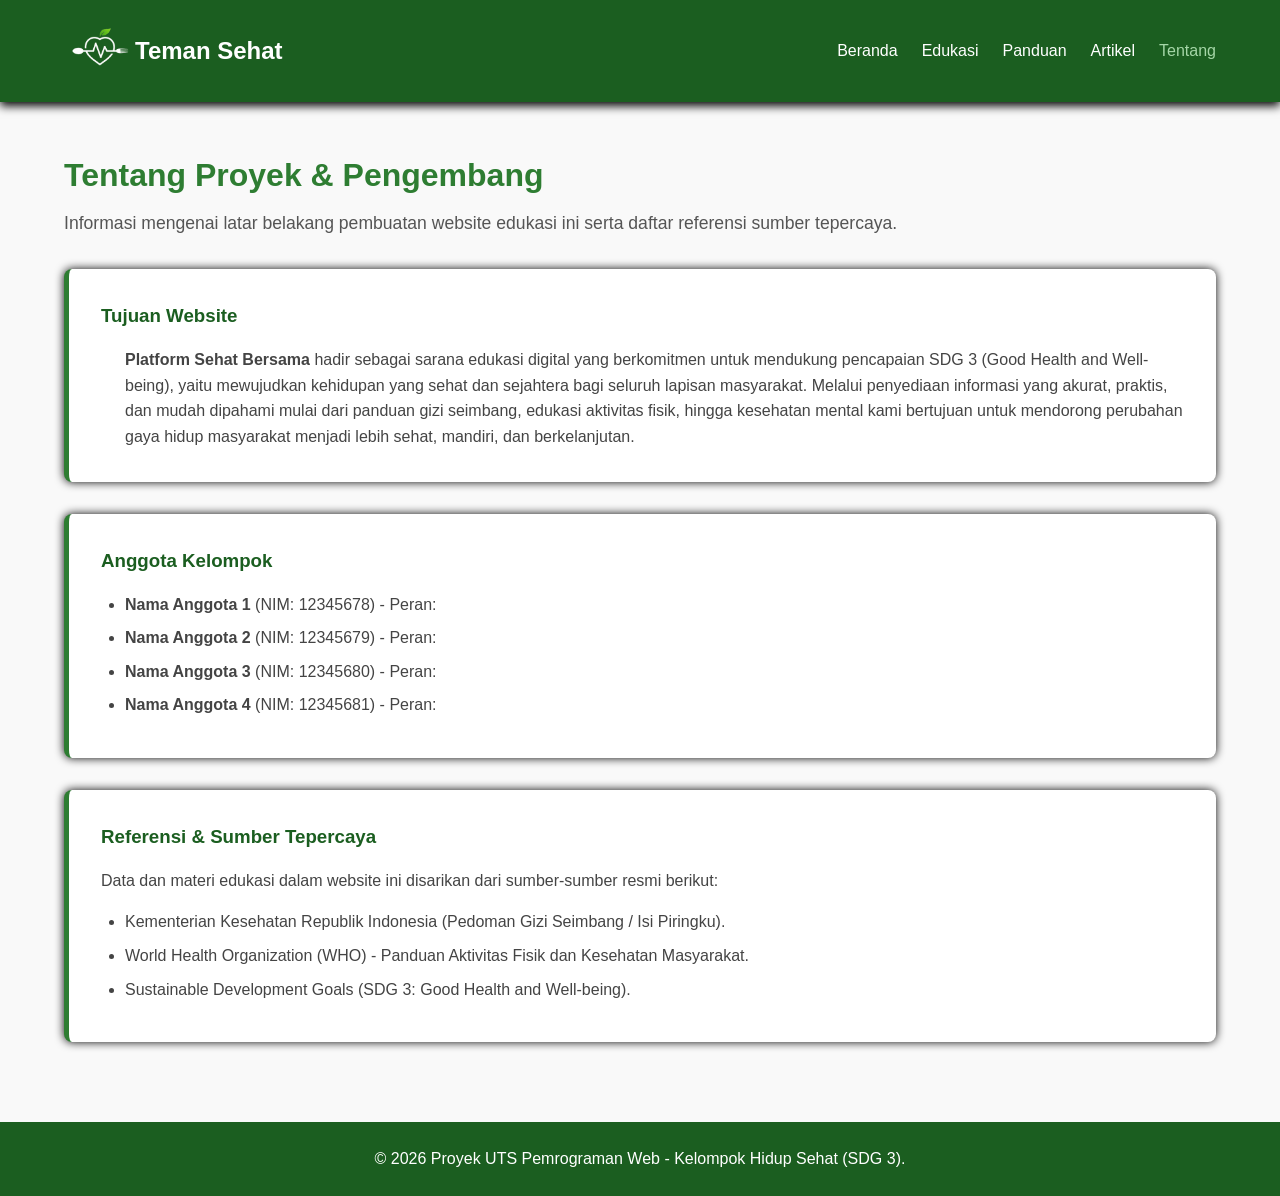
==== tentang.html @ 333ab2db "Add files via upload" ====
<!DOCTYPE html>
<html lang="id">
<head>
    <meta charset="UTF-8">
    <meta name="viewport" content="width=device-width, initial-scale=1.0">
    <title>Tentang Proyek - Teman Sehat</title>
    <link rel="stylesheet" href="style1.css">
</head>
<body>
    <!-- Header & Navigasi -->
    <header>
        <div class="container nav-container">
            <div class="logo-wrapper">
                <img src="logohidupsehat.png" alt="Logo Teman Sehat" class="logo-img">
                <h1 class="logo">Teman Sehat</h1>
            </div>
            <nav>
                <ul>
                    <li><a href="index.html">Beranda</a></li>
                    <li><a href="edukasi.html">Edukasi</a></li>
                    <li><a href="panduan.html">Panduan</a></li>
                    <li><a href="artikel.html">Artikel</a></li>
                    <li><a href="tentang.html" class="active">Tentang</a></li>
                </ul>
            </nav>
        </div>
    </header>

    <!-- Konten Utama Tentang -->
    <main class="container content-section">
        <h2>Tentang Proyek & Pengembang</h2>
        <p class="section-intro">Informasi mengenai latar belakang pembuatan website edukasi ini serta daftar referensi sumber tepercaya.</p>

                <!-- Anggota Kelompok -->
        <section class="set-card">
            <h3>Tujuan Website</h3>
            <ul>
                <b>Platform Sehat Bersama</b> hadir sebagai sarana edukasi digital yang berkomitmen untuk mendukung pencapaian SDG 3 (Good Health and Well-being), yaitu mewujudkan kehidupan yang sehat dan sejahtera bagi seluruh lapisan masyarakat.
                    Melalui penyediaan informasi yang akurat, praktis, dan mudah dipahami mulai dari panduan gizi seimbang, edukasi aktivitas fisik, hingga kesehatan mental kami bertujuan untuk mendorong perubahan gaya hidup masyarakat menjadi lebih sehat, mandiri, dan berkelanjutan.
            </ul>
        </section>
        
        <!-- Anggota Kelompok -->
        <section class="set-card">
            <h3>Anggota Kelompok</h3>
            <ul>
                <li><b>Nama Anggota 1</b> (NIM: 12345678) - Peran: </li>
                <li><b>Nama Anggota 2</b> (NIM: 12345679) - Peran: </li>
                <li><b>Nama Anggota 3</b> (NIM: 12345680) - Peran: </li>
                <li><b>Nama Anggota 4</b> (NIM: 12345681) - Peran: </li>
            </ul>
        </section>

        <!-- Referensi -->
        <section class="set-card">
            <h3>Referensi & Sumber Tepercaya</h3>
            <p>Data dan materi edukasi dalam website ini disarikan dari sumber-sumber resmi berikut:</p>
            <ul>
                <li>Kementerian Kesehatan Republik Indonesia (Pedoman Gizi Seimbang / Isi Piringku).</li>
                <li>World Health Organization (WHO) - Panduan Aktivitas Fisik dan Kesehatan Masyarakat.</li>
                <li>Sustainable Development Goals (SDG 3: Good Health and Well-being).</li>
            </ul>
        </section>
    </main>

    <!-- Footer -->
    <footer>
        <div class="container">
            <p>&copy; 2026 Proyek UTS Pemrograman Web - Kelompok Hidup Sehat (SDG 3).</p>
        </div>
    </footer>
</body>
</html>
---- style1.css ----
/* Pengaturan Dasar */
* {
    margin: 0;
    padding: 0;
    box-sizing: border-box;
}

/* Menjaga lebar halaman tetap konsisten di semua halaman */
html {
    overflow-y: scroll;
}

body {
    font-family: 'Segoe UI', Tahoma, Geneva, Verdana, sans-serif;
    line-height: 1.6;
    color: #333;
    background-color: #f9f9f9;
    display: flex;
    flex-direction: column;
    min-height: 100vh;
}

main {
    flex: 1;
}

.container {
    width: 90%;
    max-width: 1200px;
    margin: 0 auto;
}

/* Header & Navigasi (Flexbox) */
header {
    background-color: #1b5e20;
    color: #fff;
    padding: 1rem 0;
    position: sticky;
    top: 0;
    z-index: 1000;
    box-shadow: 0 4px 9px rgb(5, 5, 5);
}

.nav-container {
    display: flex;
    justify-content: space-between;
    align-items: center;
    flex-wrap: wrap;
}

/* Styling untuk Logo Header */
.logo-wrapper {
    display: flex;
    align-items: center;
    gap: 1px; /* Jarak antara gambar logo dan teks */
}

.logo-img {
    width: 70px;  /* Atur lebar logo sesuai kebutuhan */
    height: auto; /* Menjaga proporsi gambar */
}

.logo {
    font-size: 1.5rem;
    font-weight: bold;
}

nav ul {
    display: flex;
    list-style: none;
    gap: 1.5rem;
}

nav a {
    color: #fff;
    text-decoration: none;
    font-weight: 500;
    transition: color 0.3s;
}

nav a:hover, nav a.active {
    color: #a5d6a7;
}

/* Hero Section */
.hero {
    background: linear-gradient( rgba(46, 125, 50, 0.553)), url('berandabg.jpg') no-repeat center center/cover;
    color: #fff;
    text-align: center;
    padding: 5rem 1rem;
}

.hero-content h2 {
    font-size: 2.5rem;
    margin-bottom: 1rem;
}

.hero-content p {
    font-size: 1.2rem;
    margin-bottom: 2rem;
    max-width: 700px;
    margin-left: auto;
    margin-right: auto;
}

/* Features / Cards (Flexbox Grid Simulation) */
.features {
    display: grid;
    grid-template-columns: repeat(4, 1fr); /* Memaksa tepat 4 kolom sejajar */
    gap: 2rem;
    gap: 2rem;
    margin: 3rem auto;
    flex-wrap: wrap;
    justify-content: center;
}

.card {
    background: #fff;
    padding: 2rem;
    border-radius: 8px;
    box-shadow: 0 2px 5px rgba(0,0,0,0.1);
    flex: 1;
    min-width: 280px;
}

.card h3 {
    color: #2e7d32;
    margin-bottom: 0.75rem;
}

/* Footer */
footer {
    background-color: #1b5e20;
    color: #fff;
    text-align: center;
    padding: 1.5rem 0;
    margin-top: auto;
}

/* Styling Khusus Konten Halaman */
.content-section {
    padding: 3rem 0;
}

.content-section h2 {
    color: #2e7d32;
    font-size: 2rem;
    margin-bottom: 0.5rem;
}

.section-intro {
    font-size: 1.1rem;
    color: #555;
    margin-bottom: 2rem;
}

.set-card {
    background: #fff;
    padding: 2rem;
    border-radius: 8px;
    box-shadow: 0 2px 5px rgba(0,0,0,0.05);
    margin-bottom: 2rem;
    border-left: 5px solid #2e7d32;
    box-sizing: border-box;
    box-shadow: 0 0px 10px rgb(5, 5, 5);
    width: 100%;
    /* ... (properti kartu yang sudah ada seperti background, padding, dll) ... */
    transition: transform 0.3s ease, box-shadow 0.3s ease; /* Kunci agar pergerakannya mulus */
}

.set-card h3 {
    color: #1b5e20;
    margin-bottom: 1rem;
}

/* Efek saat kursor diarahkan ke kartu */
.set-card:hover {
    transform: translateY(-6px); /* Membuat kartu bergerak sedikit ke atas (efek timbul) */
    box-shadow: 0 0px 35px rgba(0, 0, 0, 0.12); /* Membuat bayangan lebih luas dan tegas */
}

.set-card p {
    margin-bottom: 1rem;
    color: #444;
}

.set-card ul {
    padding-left: 1.5rem;
    color: #444;
}

.set-card li {
    margin-bottom: 0.5rem;
}

/* Responsive Media Queries untuk Tablet & Smartphone */
@media (max-width: 768px) {
    .nav-container {
        flex-direction: column;
        text-align: center;
    }
    
    nav ul {
        margin-top: 1rem;
        flex-direction: column;
        gap: 0.75rem;
    }

    .hero-content h2 {
        font-size: 2rem;
    }
}
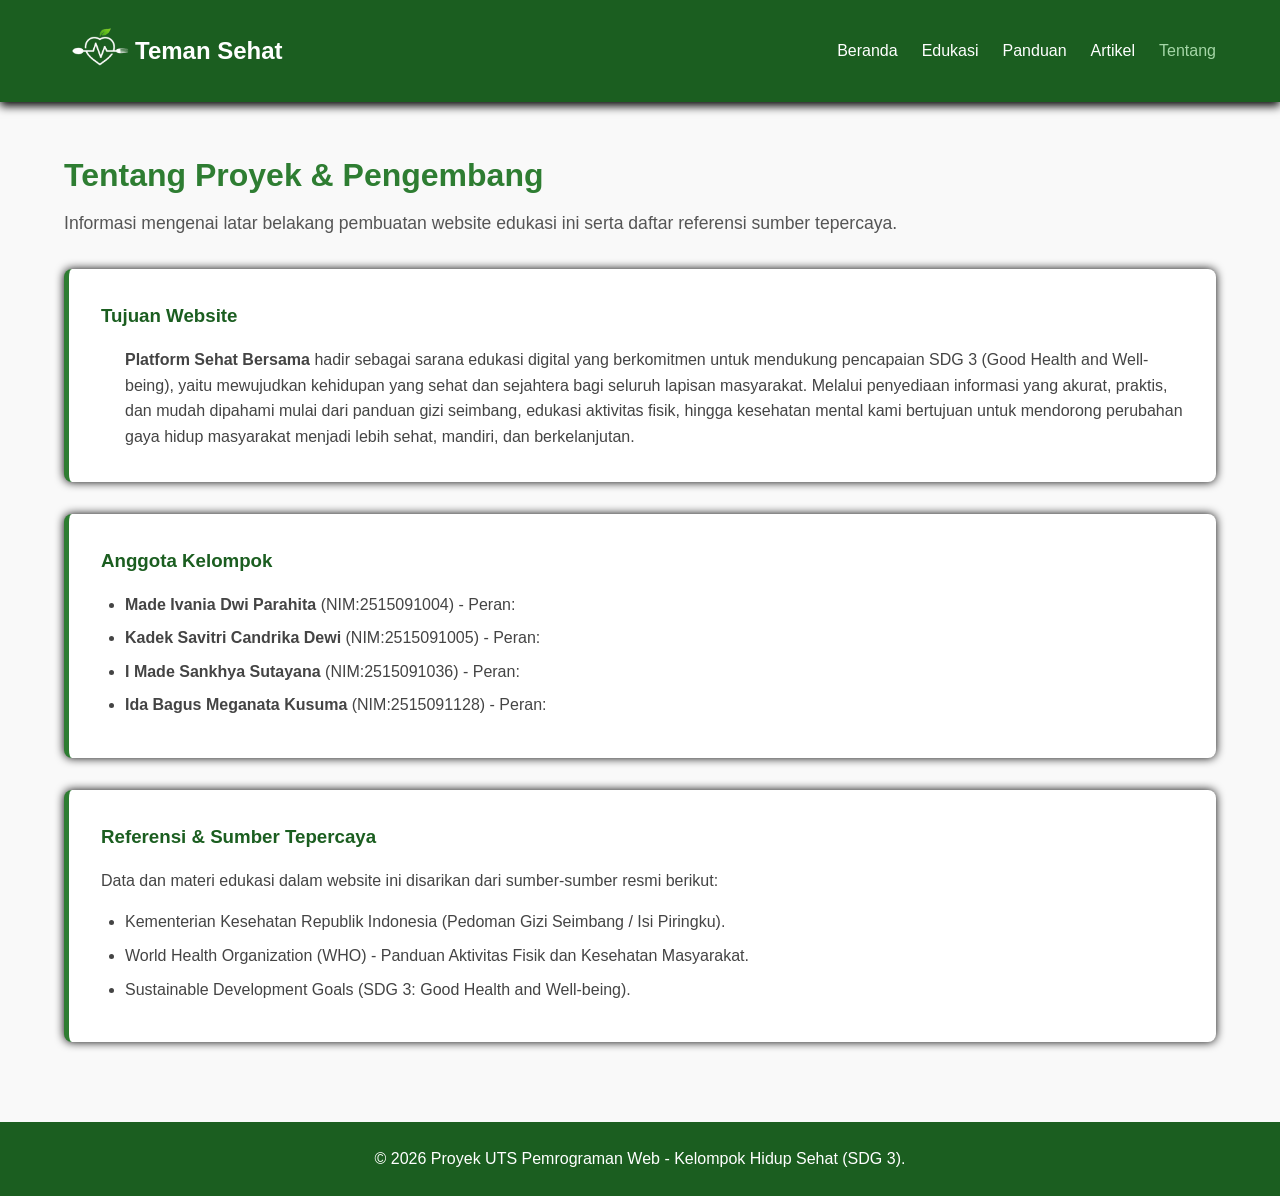
==== commit a90dfc9c: "Update tentang.html" ====
--- a/tentang.html
+++ b/tentang.html
@@ -44,10 +44,10 @@
         <section class="set-card">
             <h3>Anggota Kelompok</h3>
             <ul>
-                <li><b>Nama Anggota 1</b> (NIM: 12345678) - Peran: </li>
-                <li><b>Nama Anggota 2</b> (NIM: 12345679) - Peran: </li>
-                <li><b>Nama Anggota 3</b> (NIM: 12345680) - Peran: </li>
-                <li><b>Nama Anggota 4</b> (NIM: 12345681) - Peran: </li>
+                <li><b>Made Ivania Dwi Parahita</b> (NIM:2515091004) - Peran: </li>
+                <li><b>Kadek Savitri Candrika Dewi</b> (NIM:2515091005) - Peran: </li>
+                <li><b>I Made Sankhya Sutayana</b> (NIM:2515091036) - Peran: </li>
+                <li><b>Ida Bagus Meganata Kusuma</b> (NIM:2515091128) - Peran: </li>
             </ul>
         </section>
 
@@ -70,4 +70,4 @@
         </div>
     </footer>
 </body>
-</html>+</html>
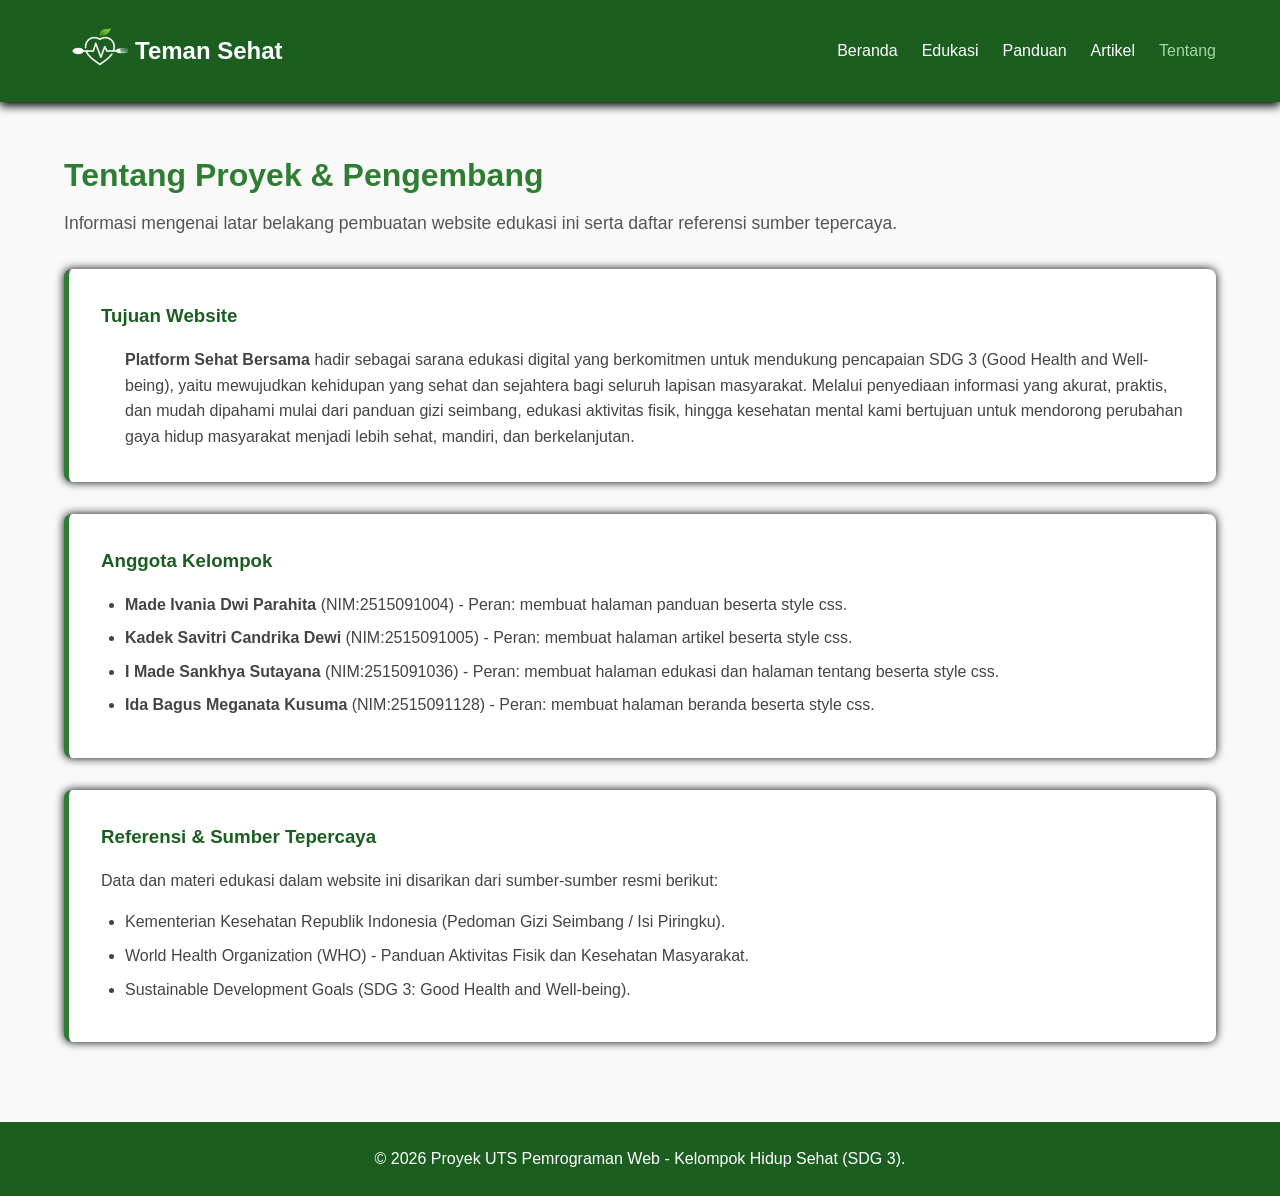
==== commit a535bbef: "Update tentang.html" ====
--- a/tentang.html
+++ b/tentang.html
@@ -44,10 +44,10 @@
         <section class="set-card">
             <h3>Anggota Kelompok</h3>
             <ul>
-                <li><b>Made Ivania Dwi Parahita</b> (NIM:2515091004) - Peran: </li>
-                <li><b>Kadek Savitri Candrika Dewi</b> (NIM:2515091005) - Peran: </li>
-                <li><b>I Made Sankhya Sutayana</b> (NIM:2515091036) - Peran: </li>
-                <li><b>Ida Bagus Meganata Kusuma</b> (NIM:2515091128) - Peran: </li>
+                <li><b>Made Ivania Dwi Parahita</b> (NIM:2515091004) - Peran: membuat halaman panduan beserta style css. </li>
+                <li><b>Kadek Savitri Candrika Dewi</b> (NIM:2515091005) - Peran: membuat halaman artikel beserta style css. </li>
+                <li><b>I Made Sankhya Sutayana</b> (NIM:2515091036) - Peran: membuat halaman edukasi dan halaman tentang beserta style css.</li>
+                <li><b>Ida Bagus Meganata Kusuma</b> (NIM:2515091128) - Peran: membuat halaman beranda beserta style css.</li>
             </ul>
         </section>
 
